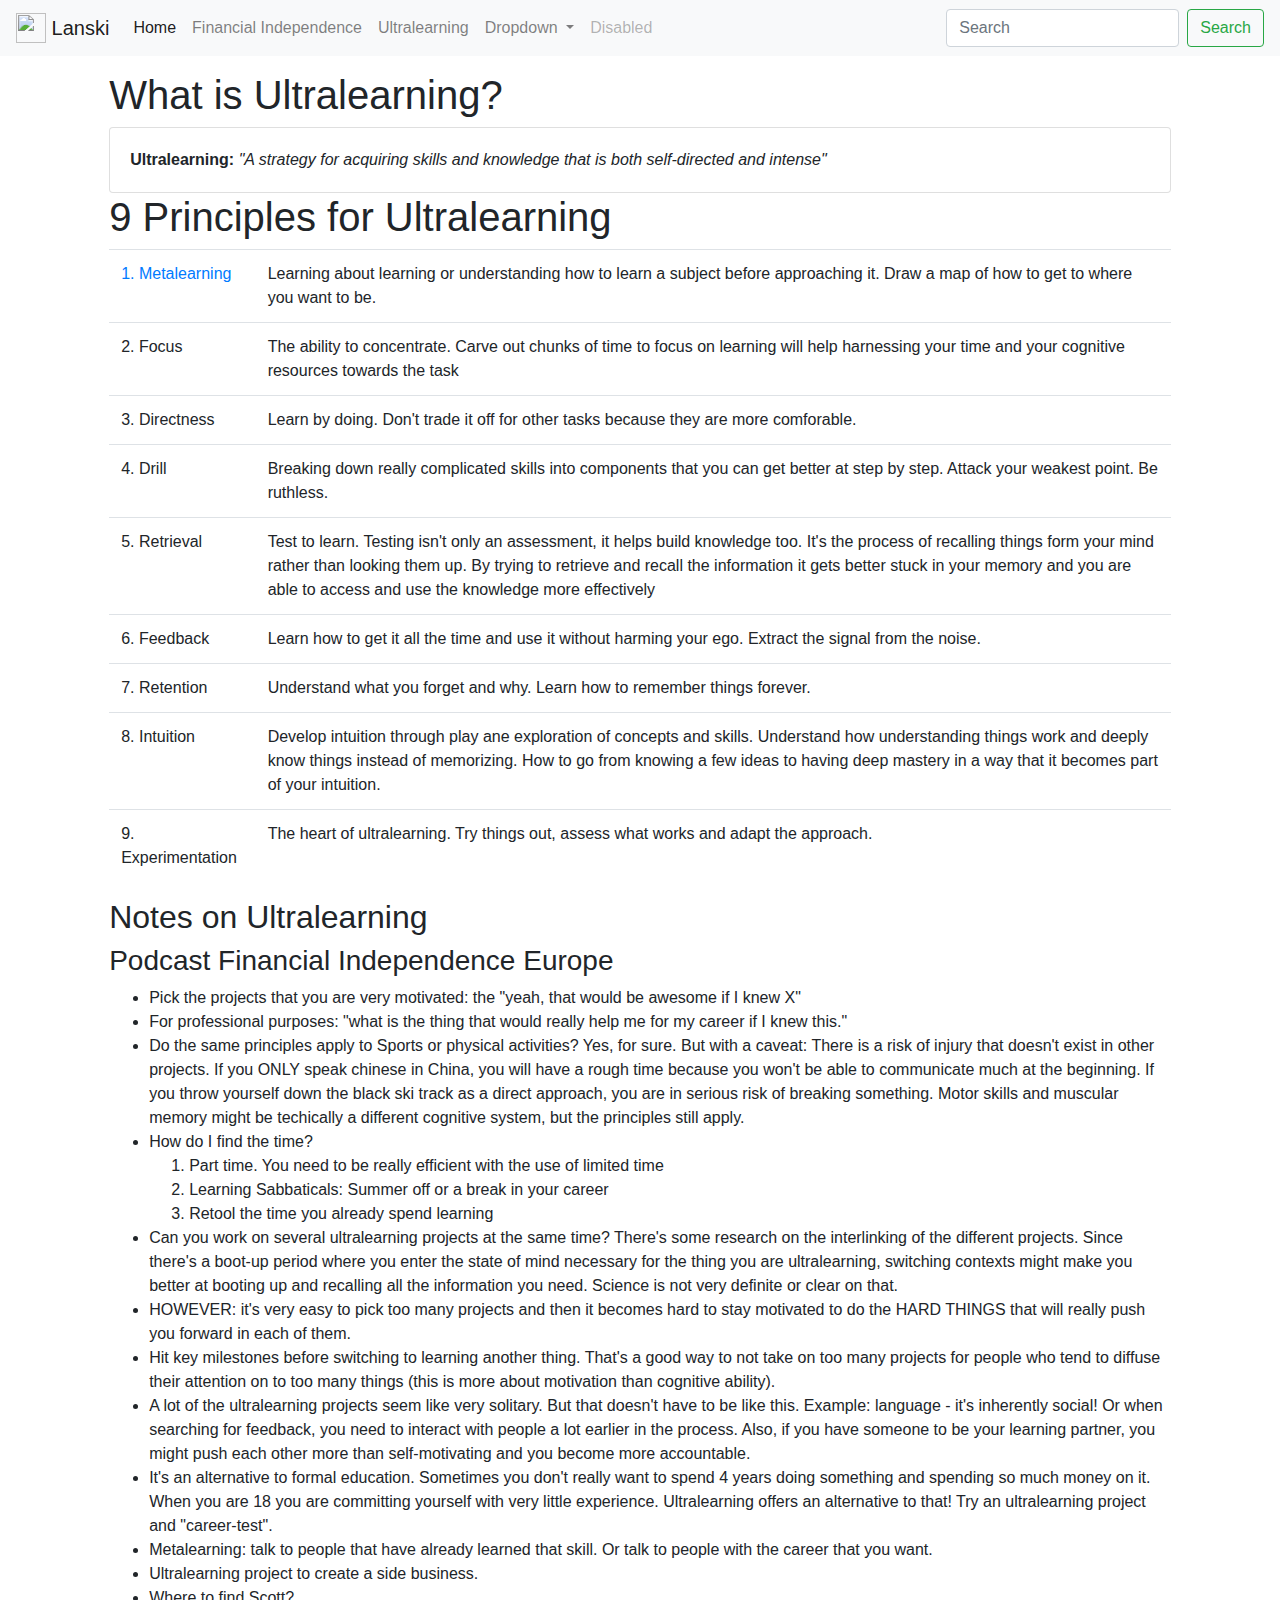
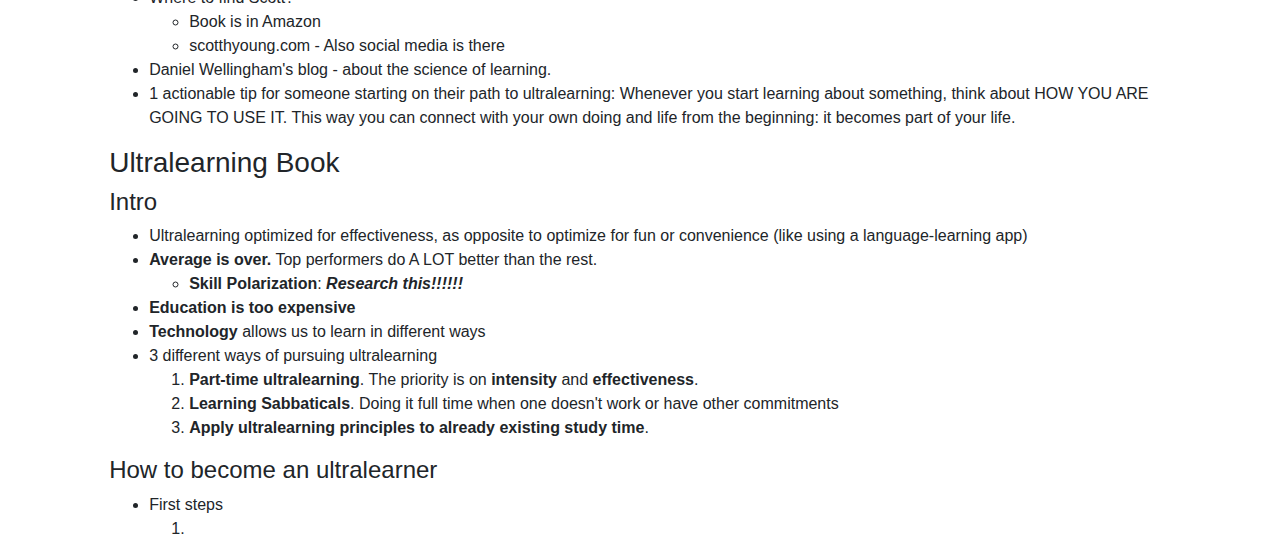
==== Ultralearning.html @ bc818e1a "First commit" ====
<!DOCTYPE html>
<html>
    <head>
        <title>Pol Lanski</title>
        <link rel="stylesheet" href="https://stackpath.bootstrapcdn.com/bootstrap/4.3.1/css/bootstrap.min.css" integrity="sha384-ggOyR0iXCbMQv3Xipma34MD+dH/1fQ784/j6cY/iJTQUOhcWr7x9JvoRxT2MZw1T" crossorigin="anonymous">
        <link href="style.css" rel="stylesheet" type="text/css">
    </head>
    <body>
      <nav class="navbar navbar-expand-lg navbar-light bg-light">
        <a class="navbar-brand" href="#">
          <img src="assets/imgs/LN.svg" width="30" height="30" class="d-inline-block align-top" alt="">
           Lanski
        </a>
        <button class="navbar-toggler" type="button" data-toggle="collapse" data-target="#navbarSupportedContent" aria-controls="navbarSupportedContent" aria-expanded="false" aria-label="Toggle navigation">
          <span class="navbar-toggler-icon"></span>
        </button>

        <div class="collapse navbar-collapse" id="navbarSupportedContent">
          <ul class="navbar-nav mr-auto">
            <li class="nav-item active">
              <a class="nav-link" href="#">Home <span class="sr-only">(current)</span></a>
            </li>
            <li class="nav-item">
              <a class="nav-link" href="#">Financial Independence</a>
            </li>
            <li class="nav-item">
              <a class="nav-link" href="/Users/Lanski/Documents/GitHub/CS50Web/project0/Ultralearning.html">Ultralearning</a>
            </li>
            <li class="nav-item dropdown">
              <a class="nav-link dropdown-toggle" href="#" id="navbarDropdown" role="button" data-toggle="dropdown" aria-haspopup="true" aria-expanded="false">
                Dropdown
              </a>
              <div class="dropdown-menu" aria-labelledby="navbarDropdown">
                <a class="dropdown-item" href="#">Action</a>
                <a class="dropdown-item" href="#">Another action</a>
                <div class="dropdown-divider"></div>
                <a class="dropdown-item" href="#">Something else here</a>
              </div>
            </li>
            <li class="nav-item">
              <a class="nav-link disabled" href="#" tabindex="-1" aria-disabled="true">Disabled</a>
            </li>
          </ul>
          <form class="form-inline my-2 my-lg-0">
            <input class="form-control mr-sm-2" type="search" placeholder="Search" aria-label="Search">
            <button class="btn btn-outline-success my-2 my-sm-0" type="submit">Search</button>
          </form>
        </div>
      </nav>

      <div class="body">
        <div class="row">
          <div class="col-1">
          </div>
          <div class="col-10">
            <h1>What is Ultralearning?</h1>
            <div class="card">
              <div class="card-body">
                <b>Ultralearning:</b> <i>"A strategy for acquiring skills and knowledge that is both self-directed and intense"</i>
              </div>
            </div>
            <h1> 9 Principles for Ultralearning </h1>
            <table class="table">
              <!--This should have some @media queries for scaling and some scss stuff.-->
              <tr>
                <td> <a href="/Users/Lanski/Documents/GitHub/CS50Web/project0/Ultralearning/Metalearning.html">1. Metalearning</a> </td>
                <td> Learning about learning or understanding how to learn a subject before approaching it. Draw a map of how to get to where you want to be.</td>
              </tr>
              <tr>
                <td> 2. Focus </td>
                <td> The ability to concentrate. Carve out chunks of time to focus on learning will help harnessing your time and your cognitive resources towards the task</td>
              </tr>
              <tr>
                <td> 3. Directness </td>
                <td>Learn by doing. Don't trade it off for other tasks because they are more comforable.</td>
              <tr>
                <td> 4. Drill </td>
                <td> Breaking down really complicated skills into components that you can get better at step by step. Attack your weakest point. Be ruthless. </td>
              </tr>
              <tr>
                <td> 5. Retrieval </td>
                <td> Test to learn. Testing isn't only an assessment, it helps build knowledge too. It's the process of recalling things form your mind rather than looking them up. By trying to retrieve and recall the information it gets better stuck in your memory and you are able to access and use the knowledge more effectively </td>
              </tr>
              <tr>
                <td> 6. Feedback </td>
                <td> Learn how to get it all the time and use it without harming your ego. Extract the signal from the noise.</td>
              </tr>
              <tr>
                <td>7. Retention</td>
                <td>Understand what you forget and why. Learn how to remember things forever.</td>
              </tr>
              <tr>
                <td> 8. Intuition </td>
                <td> Develop intuition through play ane exploration of concepts and skills. Understand how understanding things work and deeply know things instead of memorizing. How to go from knowing a few ideas to having deep mastery in a way that it becomes part of your intuition. </td>
              </tr>
              <tr>
                <td> 9. Experimentation </td>
                <td>The heart of ultralearning. Try things out, assess what works and adapt the approach.</td>
              </tr>
            </table>
            <h2>Notes on Ultralearning</h2>
            <h3>Podcast Financial Independence Europe</h3>
            <ul>
              <li>Pick the projects that you are very motivated: the "yeah, that would be awesome if I knew X"</li>
              <li>For professional purposes: "what is the thing that would really help me for my career if I knew this."</li>
              <li>Do the same principles apply to Sports or physical activities? Yes, for sure. But with a caveat: There is a risk of injury that doesn't exist in other projects. If you ONLY speak chinese in China, you will have a rough time because you won't be able to communicate much at the beginning. If you throw yourself down the black ski track as a direct approach, you are in serious risk of breaking something. Motor skills and muscular memory might be techically a different cognitive system, but the principles still apply.</li>
              <li>How do I find the time?</li>
              <ol>
                <li>Part time. You need to be really efficient with the use of limited time</li>
                <li>Learning Sabbaticals: Summer off or a break in your career</li>
                <li>Retool the time you already spend learning</li>
              </ol>
              <li>Can you work on several ultralearning projects at the same time? There's some research on the interlinking of the different projects. Since there's a boot-up period where you enter the state of mind necessary for the thing you are ultralearning, switching contexts might make you better at booting up and recalling all the information you need. Science is not very definite or clear on that.</li>
              <li>HOWEVER: it's very easy to pick too many projects and then it becomes hard to stay motivated to do the HARD THINGS that will really push you forward in each of them.</li>
              <li>Hit key milestones before switching to learning another thing. That's a good way to not take on too many projects for people who tend to diffuse their attention on to too many things (this is more about motivation than cognitive ability).</li>
              <li>A lot of the ultralearning projects seem like very solitary. But that doesn't have to be like this. Example: language - it's inherently social! Or when searching for feedback, you need to interact with people a lot earlier in the process. Also, if you have someone to be your learning partner, you might push each other more than self-motivating and you become more accountable.</li>
              <li>It's an alternative to formal education. Sometimes you don't really want to spend 4 years doing something and spending so much money on it. When you are 18 you are committing yourself with very little experience. Ultralearning offers an alternative to that! Try an ultralearning project and "career-test".</li>
              <li>Metalearning: talk to people that have already learned that skill. Or talk to people with the career that you want.</li>
              <li>Ultralearning project to create a side business.</li>
              <li>Where to find Scott?</li>
              <ul>
                <li>Book is in Amazon</li>
                <li>scotthyoung.com - Also social media is there</li>
              </ul>
              <li>Daniel Wellingham's blog - about the science of learning.</li>
              <li>1 actionable tip for someone starting on their path to ultralearning: Whenever you start learning about something, think about HOW YOU ARE GOING TO USE IT. This way you can connect with your own doing and life from the beginning: it becomes part of your life.</li>
            </ul>
            <h3>Ultralearning Book</h3>
            <h4>Intro</h4>
              <ul>
                <li>Ultralearning optimized for effectiveness, as opposite to optimize for fun or convenience (like using a language-learning app)</li>
                <li><b>Average is over.</b> Top performers do A LOT better than the rest.</li>
                  <ul>
                    <li><b>Skill Polarization</b>: <b><i>Research this!!!!!!</i></b></li>
                  </ul>
                <li><b>Education is too expensive</b></li>
                <li><b>Technology</b> allows us to learn in different ways</li>
                <li>3 different ways of pursuing ultralearning</li>
                  <ol>
                    <li><b>Part-time ultralearning</b>. The priority is on <b>intensity</b> and <b>effectiveness</b>.</li>
                    <li><b>Learning Sabbaticals</b>. Doing it full time when one doesn't work or have other commitments</li>
                    <li><b>Apply ultralearning principles to already existing study time</b>.</li>
                  </ol>
              </ul>
            <h4>How to become an ultralearner</h4>
              <ul>
                <li>First steps</li>
                  <ol>
                    <li></li>
                  </ol>
              </ul>
          </div>
          <div class"col-1">
          </div>
        </div>
      </div>
    </body>
</html>
---- style.css ----
.body {
  padding-top: 15px;
}
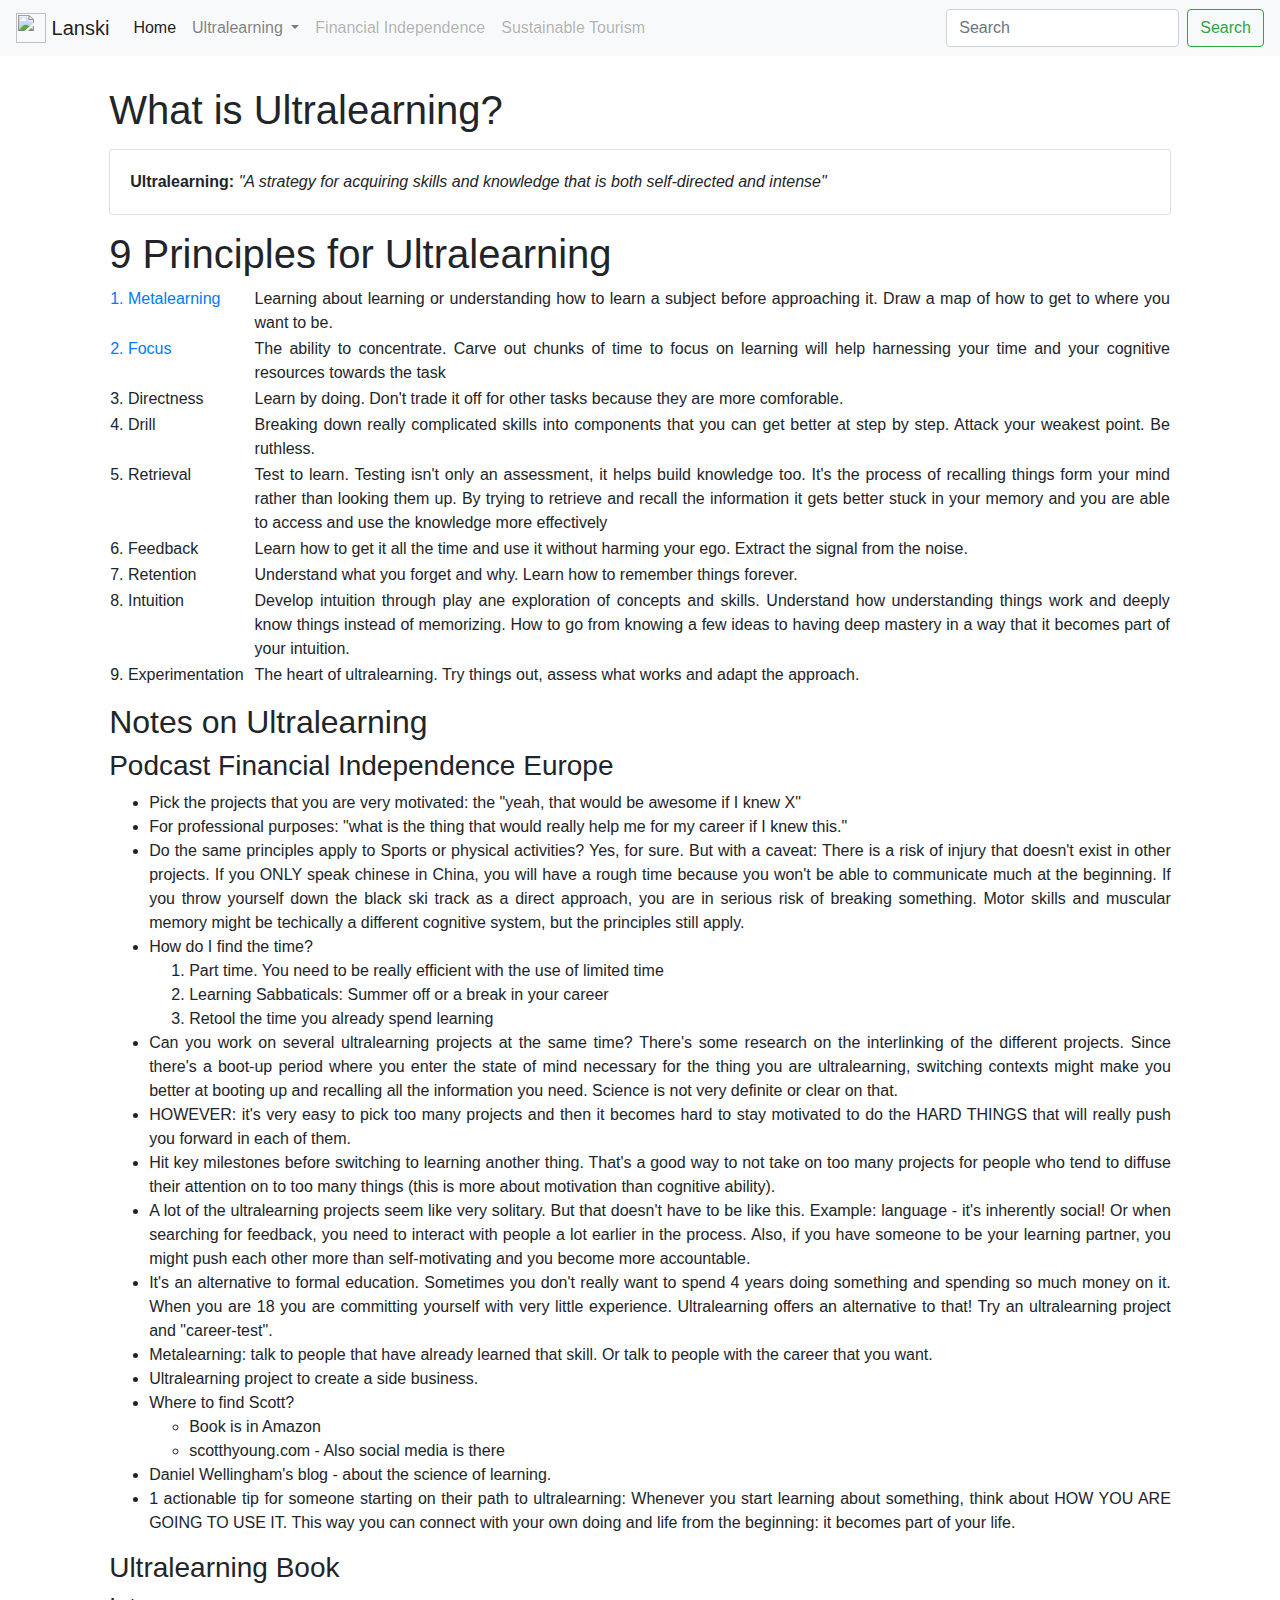
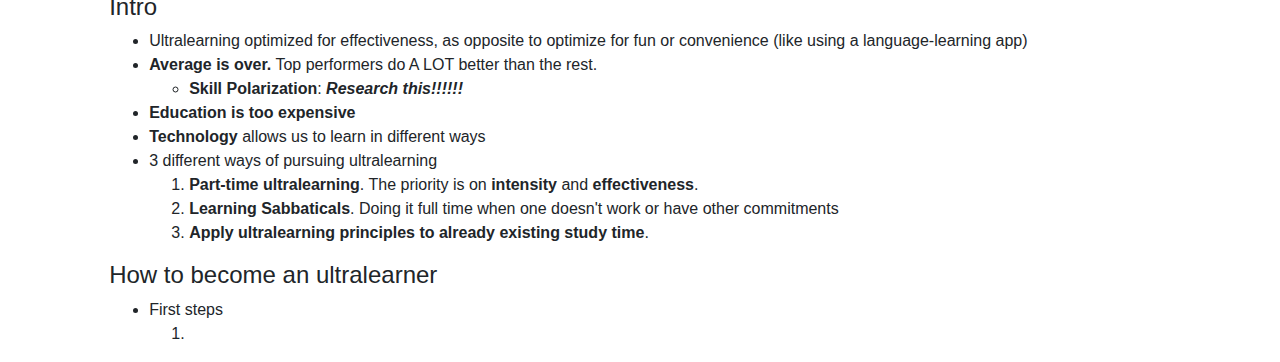
==== commit 778d6dd7: "Project 0 to submit" ====
--- a/Ultralearning.html
+++ b/Ultralearning.html
@@ -3,156 +3,164 @@
     <head>
         <title>Pol Lanski</title>
         <link rel="stylesheet" href="https://stackpath.bootstrapcdn.com/bootstrap/4.3.1/css/bootstrap.min.css" integrity="sha384-ggOyR0iXCbMQv3Xipma34MD+dH/1fQ784/j6cY/iJTQUOhcWr7x9JvoRxT2MZw1T" crossorigin="anonymous">
-        <link href="style.css" rel="stylesheet" type="text/css">
+        <link href="styles/styles.css" rel="stylesheet" type="text/css">
     </head>
     <body>
-      <nav class="navbar navbar-expand-lg navbar-light bg-light">
-        <a class="navbar-brand" href="#">
-          <img src="assets/imgs/LN.svg" width="30" height="30" class="d-inline-block align-top" alt="">
-           Lanski
-        </a>
-        <button class="navbar-toggler" type="button" data-toggle="collapse" data-target="#navbarSupportedContent" aria-controls="navbarSupportedContent" aria-expanded="false" aria-label="Toggle navigation">
-          <span class="navbar-toggler-icon"></span>
-        </button>
+        <nav class="navbar navbar-expand-lg navbar-light bg-light" id="mainNav">
+          <a class="navbar-brand" href="#">
+            <img src="assets/imgs/LN.svg" width="30" height="30" class="d-inline-block align-top" alt="">
+             Lanski
+          </a>
+          <button class="navbar-toggler" type="button" data-toggle="collapse" data-target="#navbarSupportedContent" aria-controls="navbarSupportedContent" aria-expanded="false" aria-label="Toggle navigation">
+            <span class="navbar-toggler-icon"></span>
+          </button>
 
-        <div class="collapse navbar-collapse" id="navbarSupportedContent">
-          <ul class="navbar-nav mr-auto">
-            <li class="nav-item active">
-              <a class="nav-link" href="#">Home <span class="sr-only">(current)</span></a>
-            </li>
-            <li class="nav-item">
-              <a class="nav-link" href="#">Financial Independence</a>
-            </li>
-            <li class="nav-item">
-              <a class="nav-link" href="/Users/Lanski/Documents/GitHub/CS50Web/project0/Ultralearning.html">Ultralearning</a>
-            </li>
-            <li class="nav-item dropdown">
-              <a class="nav-link dropdown-toggle" href="#" id="navbarDropdown" role="button" data-toggle="dropdown" aria-haspopup="true" aria-expanded="false">
-                Dropdown
-              </a>
-              <div class="dropdown-menu" aria-labelledby="navbarDropdown">
-                <a class="dropdown-item" href="#">Action</a>
-                <a class="dropdown-item" href="#">Another action</a>
-                <div class="dropdown-divider"></div>
-                <a class="dropdown-item" href="#">Something else here</a>
-              </div>
-            </li>
-            <li class="nav-item">
-              <a class="nav-link disabled" href="#" tabindex="-1" aria-disabled="true">Disabled</a>
-            </li>
-          </ul>
-          <form class="form-inline my-2 my-lg-0">
-            <input class="form-control mr-sm-2" type="search" placeholder="Search" aria-label="Search">
-            <button class="btn btn-outline-success my-2 my-sm-0" type="submit">Search</button>
-          </form>
-        </div>
-      </nav>
+          <div class="collapse navbar-collapse" id="navbarSupportedContent">
+            <ul class="navbar-nav mr-auto">
+              <li class="nav-item active">
+                <a class="nav-link" href="index.html">Home <span class="sr-only">(current)</span></a>
+              </li>
+              <li id="parentDropdown" class="nav-item dropdown">
+                <a class="nav-link dropdown-toggle" href="#" id="navbarDropdownMenuLink" data-target="#parentDropdown" id="navbarDropdown" role="button" data-toggle="dropdown" aria-haspopup="true" aria-expanded="false">
+                  Ultralearning
+                </a>
+                <div class="dropdown-menu" aria-labelledby="navbarDropdown">
+                  <a class="dropdown-item" href="Ultralearning.html">Ultralearning</a>
+                  <div class="dropdown-divider"></div>
+                  <a class="dropdown-item" href="ultralearning/metalearning.html">1. Metalearning</a>
+                  <a class="dropdown-item" href="ultralearning/focus.html">2. Focus</a>
+                </div>
+              </li>
+              <li class="nav-item">
+                <a class="nav-link disabled" href="#" tabindex="-1" aria-disabled="true">Financial Independence</a>
+              </li>
+              <li class="nav-item">
+                <a class="nav-link disabled" href="#" tabindex="-1" aria-disabled="true">Sustainable Tourism</a>
+              </li>
+            </ul>
+            <form class="form-inline my-2 my-lg-0">
+              <input class="form-control mr-sm-2" type="search" placeholder="Search" aria-label="Search">
+              <button class="btn btn-outline-success my-2 my-sm-0" type="submit">Search</button>
+            </form>
+          </div>
+        </nav>
+
+<!-- End of NavBar *******************************************************-->
 
       <div class="body">
         <div class="row">
           <div class="col-1">
           </div>
-          <div class="col-10">
+          <div class="col-10 ulSection">
             <h1>What is Ultralearning?</h1>
-            <div class="card">
+            <div class="card ulSection">
               <div class="card-body">
                 <b>Ultralearning:</b> <i>"A strategy for acquiring skills and knowledge that is both self-directed and intense"</i>
               </div>
             </div>
-            <h1> 9 Principles for Ultralearning </h1>
-            <table class="table">
-              <!--This should have some @media queries for scaling and some scss stuff.-->
-              <tr>
-                <td> <a href="/Users/Lanski/Documents/GitHub/CS50Web/project0/Ultralearning/Metalearning.html">1. Metalearning</a> </td>
-                <td> Learning about learning or understanding how to learn a subject before approaching it. Draw a map of how to get to where you want to be.</td>
-              </tr>
-              <tr>
-                <td> 2. Focus </td>
-                <td> The ability to concentrate. Carve out chunks of time to focus on learning will help harnessing your time and your cognitive resources towards the task</td>
-              </tr>
-              <tr>
-                <td> 3. Directness </td>
-                <td>Learn by doing. Don't trade it off for other tasks because they are more comforable.</td>
-              <tr>
-                <td> 4. Drill </td>
-                <td> Breaking down really complicated skills into components that you can get better at step by step. Attack your weakest point. Be ruthless. </td>
-              </tr>
-              <tr>
-                <td> 5. Retrieval </td>
-                <td> Test to learn. Testing isn't only an assessment, it helps build knowledge too. It's the process of recalling things form your mind rather than looking them up. By trying to retrieve and recall the information it gets better stuck in your memory and you are able to access and use the knowledge more effectively </td>
-              </tr>
-              <tr>
-                <td> 6. Feedback </td>
-                <td> Learn how to get it all the time and use it without harming your ego. Extract the signal from the noise.</td>
-              </tr>
-              <tr>
-                <td>7. Retention</td>
-                <td>Understand what you forget and why. Learn how to remember things forever.</td>
-              </tr>
-              <tr>
-                <td> 8. Intuition </td>
-                <td> Develop intuition through play ane exploration of concepts and skills. Understand how understanding things work and deeply know things instead of memorizing. How to go from knowing a few ideas to having deep mastery in a way that it becomes part of your intuition. </td>
-              </tr>
-              <tr>
-                <td> 9. Experimentation </td>
-                <td>The heart of ultralearning. Try things out, assess what works and adapt the approach.</td>
-              </tr>
-            </table>
-            <h2>Notes on Ultralearning</h2>
-            <h3>Podcast Financial Independence Europe</h3>
-            <ul>
-              <li>Pick the projects that you are very motivated: the "yeah, that would be awesome if I knew X"</li>
-              <li>For professional purposes: "what is the thing that would really help me for my career if I knew this."</li>
-              <li>Do the same principles apply to Sports or physical activities? Yes, for sure. But with a caveat: There is a risk of injury that doesn't exist in other projects. If you ONLY speak chinese in China, you will have a rough time because you won't be able to communicate much at the beginning. If you throw yourself down the black ski track as a direct approach, you are in serious risk of breaking something. Motor skills and muscular memory might be techically a different cognitive system, but the principles still apply.</li>
-              <li>How do I find the time?</li>
-              <ol>
-                <li>Part time. You need to be really efficient with the use of limited time</li>
-                <li>Learning Sabbaticals: Summer off or a break in your career</li>
-                <li>Retool the time you already spend learning</li>
-              </ol>
-              <li>Can you work on several ultralearning projects at the same time? There's some research on the interlinking of the different projects. Since there's a boot-up period where you enter the state of mind necessary for the thing you are ultralearning, switching contexts might make you better at booting up and recalling all the information you need. Science is not very definite or clear on that.</li>
-              <li>HOWEVER: it's very easy to pick too many projects and then it becomes hard to stay motivated to do the HARD THINGS that will really push you forward in each of them.</li>
-              <li>Hit key milestones before switching to learning another thing. That's a good way to not take on too many projects for people who tend to diffuse their attention on to too many things (this is more about motivation than cognitive ability).</li>
-              <li>A lot of the ultralearning projects seem like very solitary. But that doesn't have to be like this. Example: language - it's inherently social! Or when searching for feedback, you need to interact with people a lot earlier in the process. Also, if you have someone to be your learning partner, you might push each other more than self-motivating and you become more accountable.</li>
-              <li>It's an alternative to formal education. Sometimes you don't really want to spend 4 years doing something and spending so much money on it. When you are 18 you are committing yourself with very little experience. Ultralearning offers an alternative to that! Try an ultralearning project and "career-test".</li>
-              <li>Metalearning: talk to people that have already learned that skill. Or talk to people with the career that you want.</li>
-              <li>Ultralearning project to create a side business.</li>
-              <li>Where to find Scott?</li>
+            <div class="ulSection">
+              <h1> 9 Principles for Ultralearning </h1>
+              <table>
+                <tr>
+                  <td> <a href="Ultralearning/Metalearning.html">1. Metalearning</a> </td>
+                  <td> Learning about learning or understanding how to learn a subject before approaching it. Draw a map of how to get to where you want to be.</td>
+                </tr>
+                <tr>
+                  <td> <a href="Ultralearning/Focus.html">2. Focus</a> </td>
+                  <td> The ability to concentrate. Carve out chunks of time to focus on learning will help harnessing your time and your cognitive resources towards the task</td>
+                </tr>
+                <tr>
+                  <td> 3. Directness </td>
+                  <td>Learn by doing. Don't trade it off for other tasks because they are more comforable.</td>
+                <tr>
+                  <td> 4. Drill </td>
+                  <td> Breaking down really complicated skills into components that you can get better at step by step. Attack your weakest point. Be ruthless. </td>
+                </tr>
+                <tr>
+                  <td> 5. Retrieval </td>
+                  <td> Test to learn. Testing isn't only an assessment, it helps build knowledge too. It's the process of recalling things form your mind rather than looking them up. By trying to retrieve and recall the information it gets better stuck in your memory and you are able to access and use the knowledge more effectively </td>
+                </tr>
+                <tr>
+                  <td> 6. Feedback </td>
+                  <td> Learn how to get it all the time and use it without harming your ego. Extract the signal from the noise.</td>
+                </tr>
+                <tr>
+                  <td>7. Retention</td>
+                  <td>Understand what you forget and why. Learn how to remember things forever.</td>
+                </tr>
+                <tr>
+                  <td> 8. Intuition </td>
+                  <td> Develop intuition through play ane exploration of concepts and skills. Understand how understanding things work and deeply know things instead of memorizing. How to go from knowing a few ideas to having deep mastery in a way that it becomes part of your intuition. </td>
+                </tr>
+                <tr>
+                  <td class="fitwidth"> 9. Experimentation </td>
+                  <td>The heart of ultralearning. Try things out, assess what works and adapt the approach.</td>
+                </tr>
+              </table>
+            </div>
+            <div class="ulSection">
+              <h2>Notes on Ultralearning</h2>
+              <h3>Podcast Financial Independence Europe</h3>
               <ul>
-                <li>Book is in Amazon</li>
-                <li>scotthyoung.com - Also social media is there</li>
+                <li>Pick the projects that you are very motivated: the "yeah, that would be awesome if I knew X"</li>
+                <li>For professional purposes: "what is the thing that would really help me for my career if I knew this."</li>
+                <li>Do the same principles apply to Sports or physical activities? Yes, for sure. But with a caveat: There is a risk of injury that doesn't exist in other projects. If you ONLY speak chinese in China, you will have a rough time because you won't be able to communicate much at the beginning. If you throw yourself down the black ski track as a direct approach, you are in serious risk of breaking something. Motor skills and muscular memory might be techically a different cognitive system, but the principles still apply.</li>
+                <li>How do I find the time?</li>
+                <ol>
+                  <li>Part time. You need to be really efficient with the use of limited time</li>
+                  <li>Learning Sabbaticals: Summer off or a break in your career</li>
+                  <li>Retool the time you already spend learning</li>
+                </ol>
+                <li>Can you work on several ultralearning projects at the same time? There's some research on the interlinking of the different projects. Since there's a boot-up period where you enter the state of mind necessary for the thing you are ultralearning, switching contexts might make you better at booting up and recalling all the information you need. Science is not very definite or clear on that.</li>
+                <li>HOWEVER: it's very easy to pick too many projects and then it becomes hard to stay motivated to do the HARD THINGS that will really push you forward in each of them.</li>
+                <li>Hit key milestones before switching to learning another thing. That's a good way to not take on too many projects for people who tend to diffuse their attention on to too many things (this is more about motivation than cognitive ability).</li>
+                <li>A lot of the ultralearning projects seem like very solitary. But that doesn't have to be like this. Example: language - it's inherently social! Or when searching for feedback, you need to interact with people a lot earlier in the process. Also, if you have someone to be your learning partner, you might push each other more than self-motivating and you become more accountable.</li>
+                <li>It's an alternative to formal education. Sometimes you don't really want to spend 4 years doing something and spending so much money on it. When you are 18 you are committing yourself with very little experience. Ultralearning offers an alternative to that! Try an ultralearning project and "career-test".</li>
+                <li>Metalearning: talk to people that have already learned that skill. Or talk to people with the career that you want.</li>
+                <li>Ultralearning project to create a side business.</li>
+                <li>Where to find Scott?</li>
+                <ul>
+                  <li>Book is in Amazon</li>
+                  <li>scotthyoung.com - Also social media is there</li>
+                </ul>
+                <li>Daniel Wellingham's blog - about the science of learning.</li>
+                <li>1 actionable tip for someone starting on their path to ultralearning: Whenever you start learning about something, think about HOW YOU ARE GOING TO USE IT. This way you can connect with your own doing and life from the beginning: it becomes part of your life.</li>
               </ul>
-              <li>Daniel Wellingham's blog - about the science of learning.</li>
-              <li>1 actionable tip for someone starting on their path to ultralearning: Whenever you start learning about something, think about HOW YOU ARE GOING TO USE IT. This way you can connect with your own doing and life from the beginning: it becomes part of your life.</li>
-            </ul>
-            <h3>Ultralearning Book</h3>
-            <h4>Intro</h4>
-              <ul>
-                <li>Ultralearning optimized for effectiveness, as opposite to optimize for fun or convenience (like using a language-learning app)</li>
-                <li><b>Average is over.</b> Top performers do A LOT better than the rest.</li>
-                  <ul>
-                    <li><b>Skill Polarization</b>: <b><i>Research this!!!!!!</i></b></li>
-                  </ul>
-                <li><b>Education is too expensive</b></li>
-                <li><b>Technology</b> allows us to learn in different ways</li>
-                <li>3 different ways of pursuing ultralearning</li>
-                  <ol>
-                    <li><b>Part-time ultralearning</b>. The priority is on <b>intensity</b> and <b>effectiveness</b>.</li>
-                    <li><b>Learning Sabbaticals</b>. Doing it full time when one doesn't work or have other commitments</li>
-                    <li><b>Apply ultralearning principles to already existing study time</b>.</li>
-                  </ol>
-              </ul>
-            <h4>How to become an ultralearner</h4>
-              <ul>
-                <li>First steps</li>
-                  <ol>
-                    <li></li>
-                  </ol>
-              </ul>
+            </div>
+            <div class="ulSection">
+              <h3>Ultralearning Book</h3>
+              <h4>Intro</h4>
+                <ul>
+                  <li>Ultralearning optimized for effectiveness, as opposite to optimize for fun or convenience (like using a language-learning app)</li>
+                  <li><b>Average is over.</b> Top performers do A LOT better than the rest.</li>
+                    <ul>
+                      <li><b>Skill Polarization</b>: <b><i>Research this!!!!!!</i></b></li>
+                    </ul>
+                  <li><b>Education is too expensive</b></li>
+                  <li><b>Technology</b> allows us to learn in different ways</li>
+                  <li>3 different ways of pursuing ultralearning</li>
+                    <ol>
+                      <li><b>Part-time ultralearning</b>. The priority is on <b>intensity</b> and <b>effectiveness</b>.</li>
+                      <li><b>Learning Sabbaticals</b>. Doing it full time when one doesn't work or have other commitments</li>
+                      <li><b>Apply ultralearning principles to already existing study time</b>.</li>
+                    </ol>
+                </ul>
+              <h4>How to become an ultralearner</h4>
+                <ul>
+                  <li>First steps</li>
+                    <ol>
+                      <li></li>
+                    </ol>
+                </ul>
+            </div>
           </div>
           <div class"col-1">
           </div>
         </div>
       </div>
+      <!-- Scripts go below here! *****************************-->
+      <script src="https://code.jquery.com/jquery-3.3.1.slim.min.js" integrity="sha384-q8i/X+965DzO0rT7abK41JStQIAqVgRVzpbzo5smXKp4YfRvH+8abtTE1Pi6jizo" crossorigin="anonymous"></script>
+      <script src="https://cdnjs.cloudflare.com/ajax/libs/popper.js/1.14.3/umd/popper.min.js" integrity="sha384-ZMP7rVo3mIykV+2+9J3UJ46jBk0WLaUAdn689aCwoqbBJiSnjAK/l8WvCWPIPm49" crossorigin="anonymous"></script>
+      <script src="https://stackpath.bootstrapcdn.com/bootstrap/4.1.3/js/bootstrap.min.js" integrity="sha384-ChfqqxuZUCnJSK3+MXmPNIyE6ZbWh2IMqE241rYiqJxyMiZ6OW/JmZQ5stwEULTy" crossorigin="anonymous"></script>
     </body>
 </html>
--- a/styles/styles.css
+++ b/styles/styles.css
@@ -0,0 +1,26 @@
+#mainNav {
+  margin-bottom: 15px; }
+
+.subheader, .simpleP, .ulSection {
+  text-align: justify; }
+
+.subheader {
+  font-size: 18px; }
+
+@media (min-width: 700px) {
+  .mainBody h1::before {
+    content: "Pol Lanski"; } }
+@media (max-width: 699px) {
+  .mainBody h1::before {
+    content: "Lanski"; } }
+
+.ulSection {
+  margin-top: 15px; }
+  .ulSection td {
+    vertical-align: top; }
+  .ulSection td.fitwidth {
+    width: auto;
+    white-space: nowrap;
+    padding-right: 10px; }
+
+/*# sourceMappingURL=styles.css.map */
